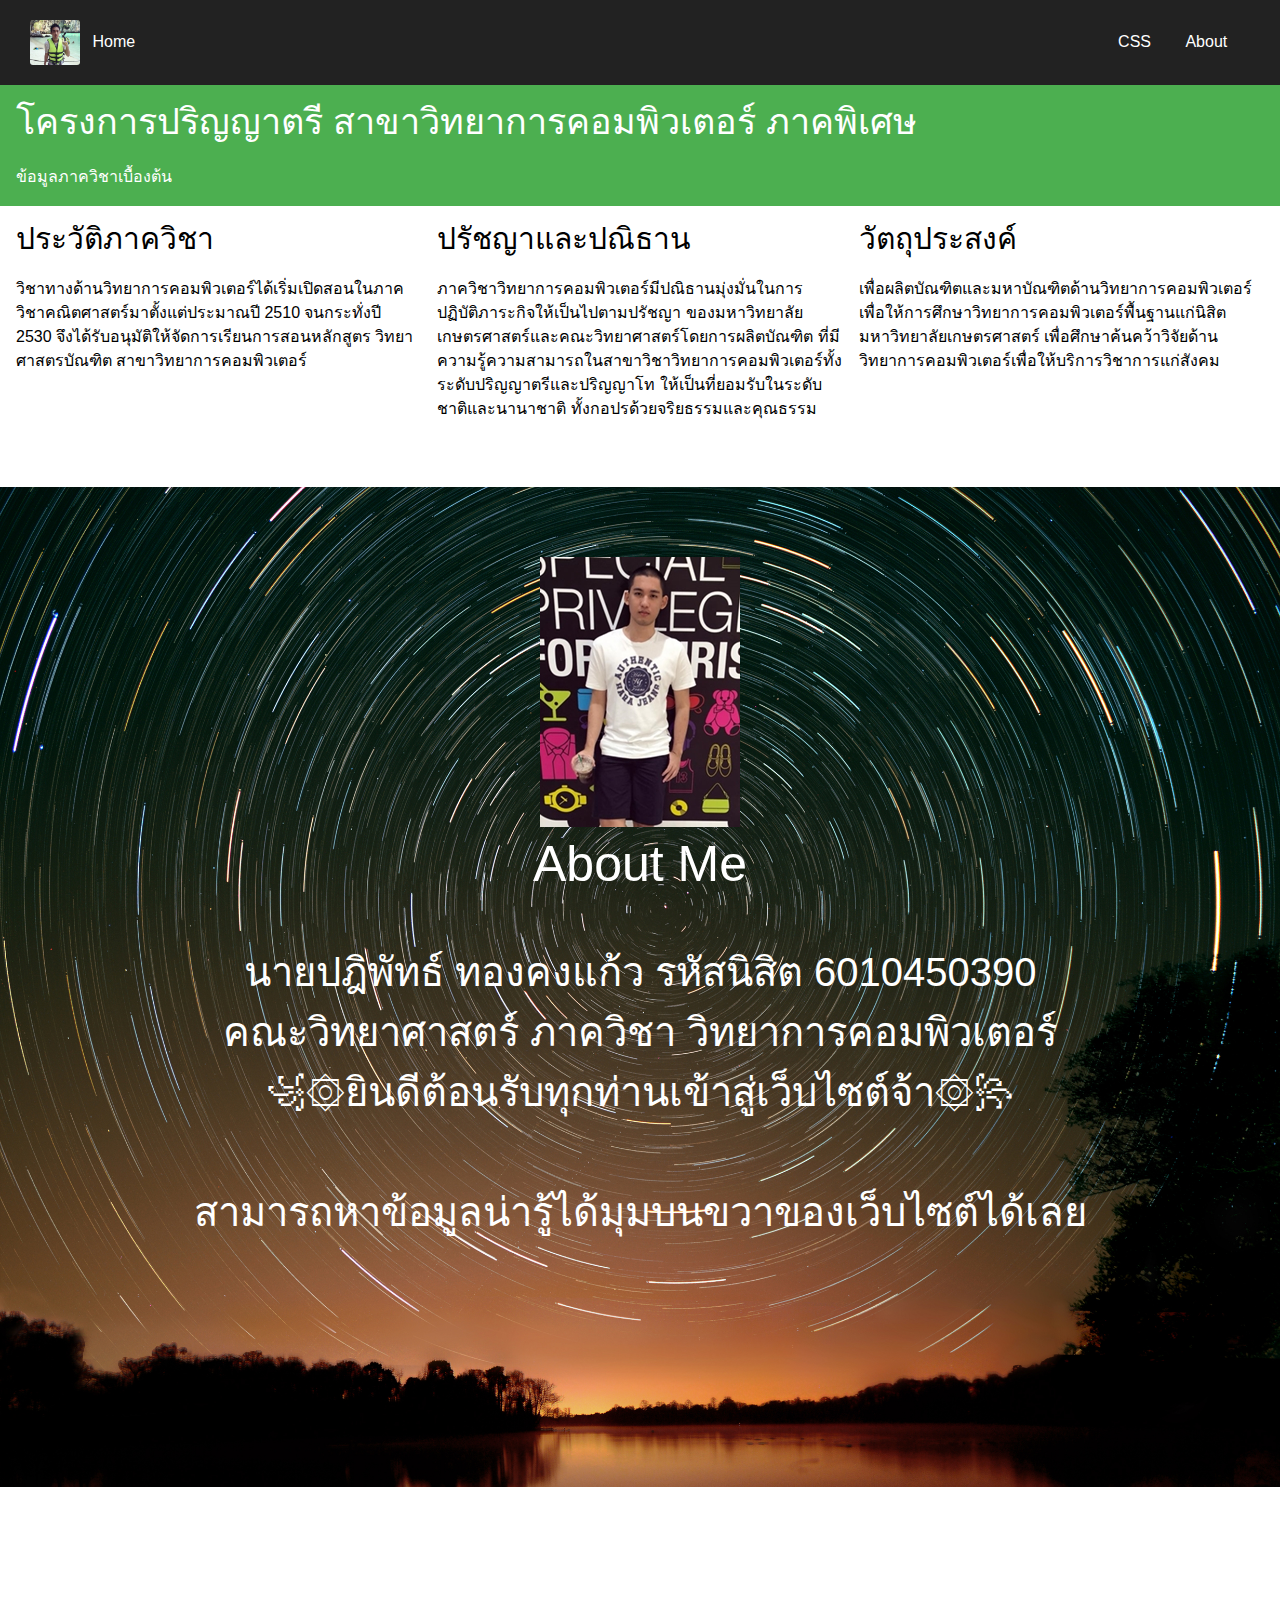
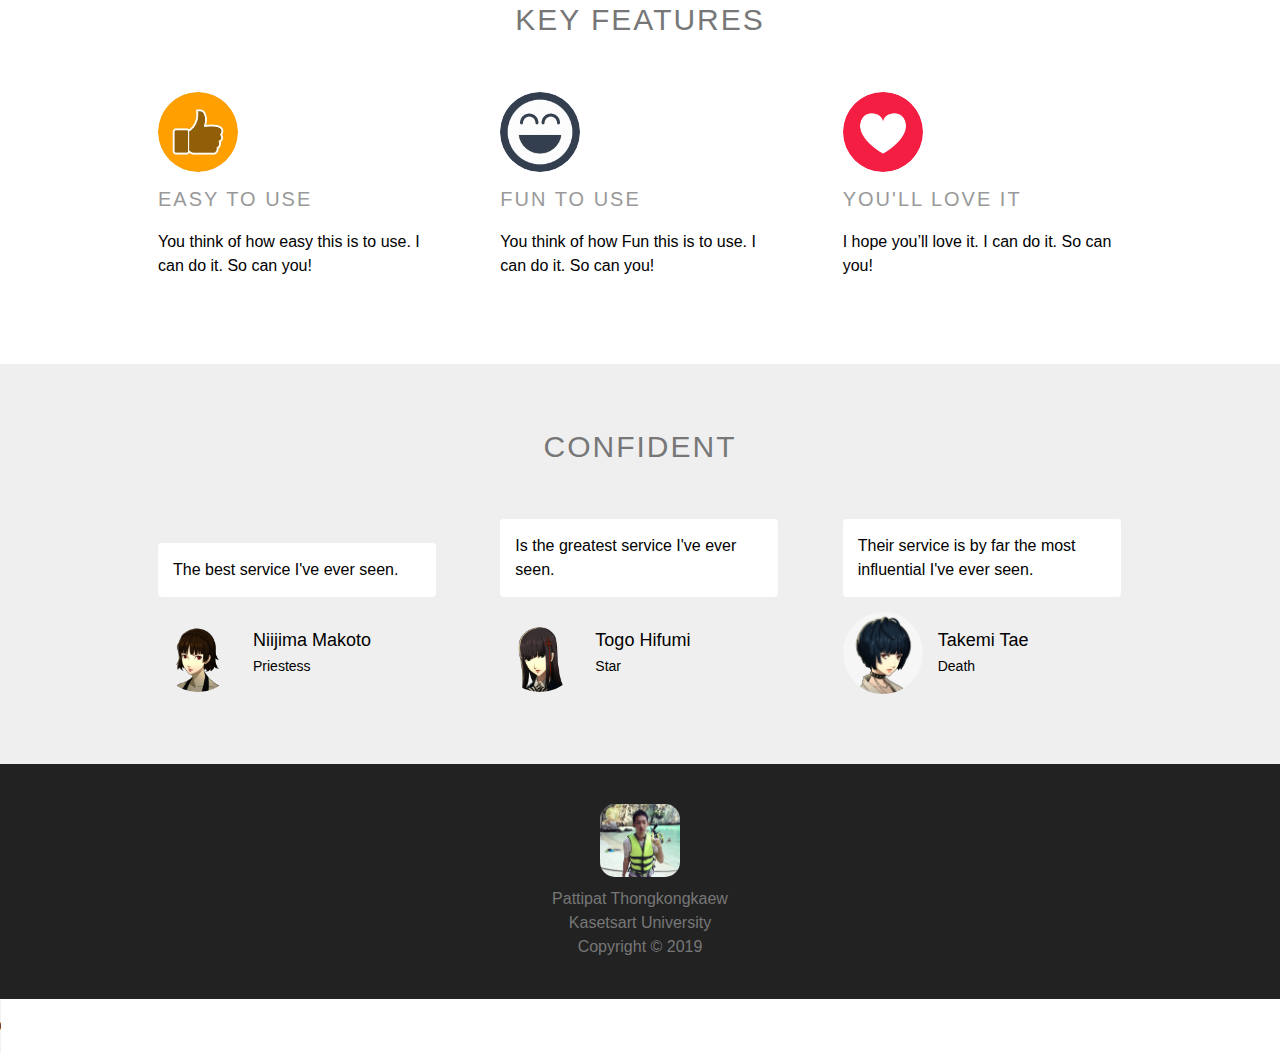
==== index.html @ 21c96cbf "first commit" ====
<!DOCTYPE html>
<html>
<head>
    <title>Pattipat Thongkongkaew</title>
    <meta name="viewport" content="width=device-width, initial-scale=1">
    <link rel="stylesheet" href="https://www.w3schools.com/w3css/4/w3.css">
    <link rel="stylesheet" href="css/style.css">
</head>
<body>

    <header>
        <a id="logo" href="index.html">
            <img src="img/Me.jpg" alt="Me">
            <span>Home</span>
        </a>

        <nav>
            <ul>
                <li><a href="index-2.html">CSS</a></li>
                <li><a href="http://cs.sci.ku.ac.th/">About</a></li>
            </ul>
        </nav>

    </header>
    <main>

        <div class="w3-container w3-green">
            <h1>โครงการปริญญาตรี สาขาวิทยาการคอมพิวเตอร์ ภาคพิเศษ</h1>
            <p>ข้อมูลภาควิชาเบื้องต้น</p>
        </div>

        <div class="w3-row-padding">
            <div class="w3-third">
                <h2>ประวัติภาควิชา</h2>
                <p>วิชาทางด้านวิทยาการคอมพิวเตอร์ได้เริ่มเปิดสอนในภาควิชาคณิตศาสตร์มาตั้งแต่ประมาณปี 2510
                    จนกระทั่งปี 2530 จึงได้รับอนุมัติให้จัดการเรียนการสอนหลักสูตร วิทยาศาสตรบัณฑิต สาขาวิทยาการคอมพิวเตอร์</p>
            </div>

            <div class="w3-third">
                <h2>ปรัชญาและปณิธาน</h2>
                <p>ภาควิชาวิทยาการคอมพิวเตอร์มีปณิธานมุ่งมั่นในการปฏิบัติภาระกิจให้เป็นไปตามปรัชญา ของมหาวิทยาลัยเกษตรศาสตร์และคณะวิทยาศาสตร์โดยการผลิตบัณฑิต
                    ที่มีความรู้ความสามารถในสาขาวิชาวิทยาการคอมพิวเตอร์ทั้งระดับปริญญาตรีและปริญญาโท ให้เป็นที่ยอมรับในระดับชาติและนานาชาติ
                    ทั้งกอปรด้วยจริยธรรมและคุณธรรม</p>
            </div>

            <div class="w3-third">
                <h2>วัตถุประสงค์</h2>
                <p>เพื่อผลิตบัณฑิตและมหาบัณฑิตด้านวิทยาการคอมพิวเตอร์ เพื่อให้การศึกษาวิทยาการคอมพิวเตอร์พื้นฐานแก่นิสิตมหาวิทยาลัยเกษตรศาสตร์
                    เพื่อศึกษาค้นคว้าวิจัยด้านวิทยาการคอมพิวเตอร์เพื่อให้บริการวิชาการแก่สังคม</p>
            </div>
        </div>

            <div class="site-section-primary">

        <div class="site">
            <div class="site-content">
                <img src="img/Profile.jpg" alt="Profile">
                <h1 class="site-title">About Me</h1>
                <p>นายปฎิพัทธ์ ทองคงแก้ว รหัสนิสิต 6010450390<br>
                    คณะวิทยาศาสตร์ ภาควิชา วิทยาการคอมพิวเตอร์<br>
                    ꧁۞ยินดีต้อนรับทุกท่านเข้าสู่เว็บไซต์จ้า۞꧂<br><br>
                        สามารถหาข้อมูลน่ารู้ได้มุมบนขวาของเว็บไซต์ได้เลย</p>
            </div>
        </div>

            </div>

        <div class="site-section-primary">
        <div class="site-section-inside">

            <div class="section-header">
                <h2>Key Features</h2>
            </div>

            <div class="feature-box">
                <img src="img/like.jpg" alt="Easy to Use">
                <h5>Easy to Use</h5>
                <p>You think of how easy this is to use. I can do it. So can you!</p>
            </div>

            <div class="feature-box">
                <img src="img/fun.jpg" alt="Fun to Use">
                <h5>Fun to Use</h5>
                <p>You think of how Fun this is to use. I can do it. So can you!</p>
            </div>

            <div class="feature-box">
                <img src="img/love.jpg" alt="You'll Love It">
                <h5>You'll Love It</h5>
                <p>I hope you’ll love it. I can do it. So can you!</p>
        </div>

        </div>
        </div>

        <div class="site-section-primary site-section-secondary">
        <div class="site-section-inside">

            <div class="section-header">
                <h2>Confident</h2>
            </div>

            <div class="testimonial-box">
                <div class="testimonial-content">
                    The best service I've ever seen.
                </div>
                <div class="testimonial-author">
                    <img src="img/makoto.png" alt="Makoto">
                    <h5>Niijima Makoto</h5>
                    <span>Priestess</span>
                </div>
            </div>

            <div class="testimonial-box">
                <div class="testimonial-content">
                    Is the greatest service I've ever seen.
                </div>
                <div class="testimonial-author">
                    <img src="img/hifumi.png" alt="Holly Lloyd">
                    <h5>Togo Hifumi</h5>
                    <span>Star</span>
                </div>
            </div>

            <div class="testimonial-box">
                <div class="testimonial-content">
                    Their service is by far the most influential I've ever seen.
                </div>
                <div class="testimonial-author">
                    <img src="img/takemi.png" alt="Brad Green">
                    <h5>Takemi Tae</h5>
                    <span>Death</span>
                </div>
            </div>

        </div>
        </div>

    </main>

    <footer>
        <img src="img/Me.jpg" alt="Footer Logo">
        <span>Pattipat Thongkongkaew<br>
        Kasetsart University<br>
        Copyright &copy; 2019 </span>
    </footer>

    <audio controls autoplay loop>
        <source src="music/Music.mp3" type="audio/mpeg">
    </audio>

</body>
</html>
---- css/style.css ----
*     {
    box-sizing: border-box;
  }
  html,
  body   {
    margin: 0;
    padding: 0;
    line-height: 1.5;
    font-size: 16px;
  }
  
  body     {
    background: #FFF;
    font-family: Arial, Helvetica, sans-serif;
  }
  
  header   {
    background: #222;
    color: #FFF;
    padding: 20px 30px;
  }
  
  #logo         {
    display: inline-block;
    color: #FFF;
    text-decoration: none;
    width: 49%;
  }
  #logo img    {
    width: 50px;
    border-radius: 3px;
    margin-right: 8px;
    vertical-align: middle;
  }
  #logo span   {
    display: inline-block;
  }
  
  nav     {
    width: 50%;
    display: inline-block;
    text-align: right;
  }
  nav ul   {
    list-style: none;
    margin: 0;
  }
  nav ul li {
    display: inline-block;
  }
  nav ul li a    {
    color: #FFF;
    text-decoration: none;
    display: block;
    padding: 10px 15px;
    border-radius: 3px;
    transition: 0.3s ease all;
  }
  nav ul li a:hover   {
    background: #444;
  }
  
  footer   {
    background: #222;
    color: #777;
    padding: 40px;
    text-align: center;
  }
  footer img   {
    display: block;
    border-radius: 15px;
    width: 80px;
    margin: 0 auto 10px;
  }
  
  .site           {
    min-height: 1000px;
    text-align: center;
    background-image: url('../img/sky.jpg');
    background-size: cover;
  }
  .site-content   {
    color: #FFF;
    padding-top: 70px;
    border-radius: 15px;
  }

  .site-content h1   {
    font-size: 50px;
    margin: 0;
  }
  .site-content p    {
    font-size: 40px;
  }
  .site-content a    {
    display: inline-block;
    color: #FFF;
    border: 3px solid #FFF;
    border-radius: 3px;
    padding: 15px 30px;
    margin-right: 20px;
    text-decoration: none;
    font-size: 28px;
  }
  
  .site-section-primary   {
    padding-bottom: 50px;
    padding-top: 50px;
  }
  .site-section-secondary   {
    background: #EFEFEF;
  }
  .site-section-inside   {
    width: 80%;
    max-width: 1200px;
    margin: 0 auto;
  }

  .section-header {
    text-align: center;
    margin-bottom: 30px;
  }
  .section-header h2{
    font-size: 30px;
    letter-spacing: 2px;
    text-transform: uppercase;
    font-weight: 300;
    color: #777;
  }
  
  .feature-box   {
    display: inline-block;
    width: 33%;
    padding: 20px 30px;
  }
  .feature-box img  {
    margin-bottom: 12px;
    width: 80px;
    vertical-align: middle;
    margin-right: 15px;
    border-radius: 50%;
  }
  .feature-box h5   {
    font-size: 20px;
    color: #999;
    text-transform: uppercase;
    font-weight: 300;
    letter-spacing: 2px;
    margin: 0;
  }
  
  .testimonial-box   {
    display: inline-block;
    width: 33%;
    padding: 20px 30px;
  }
  .testimonial-content   {
    background: #FFF;
    padding: 15px;
    border-radius: 4px;
    margin-bottom: 15px;
  }

  .testimonial-author img {
    float: left;
    width: 80px;
    border-radius: 50%;
    margin-right: 15px;
    vertical-align: middle;
  }
  .testimonial-author h5   {
    font-size: 18px;
    margin: 0;
    padding-top:15px;
  }
  .testimonial-author span {
    font-size: 14px;
  }
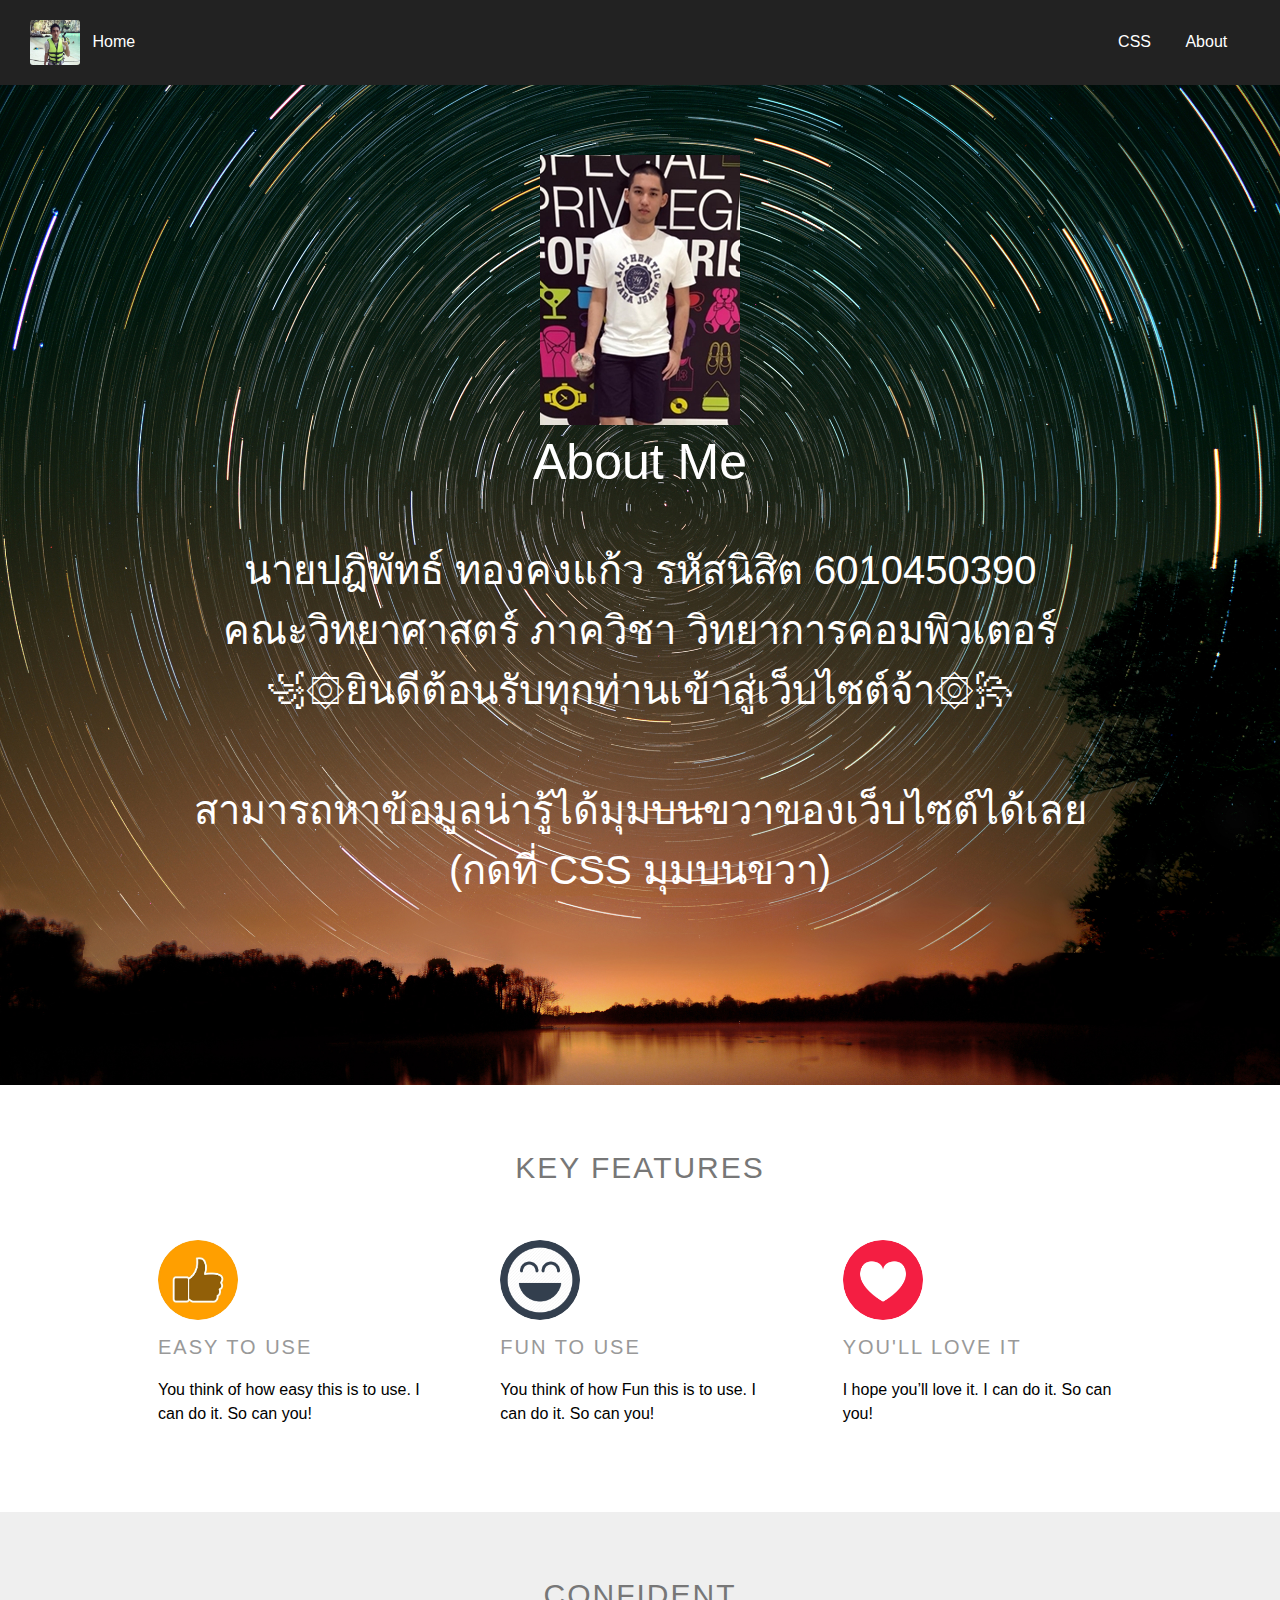
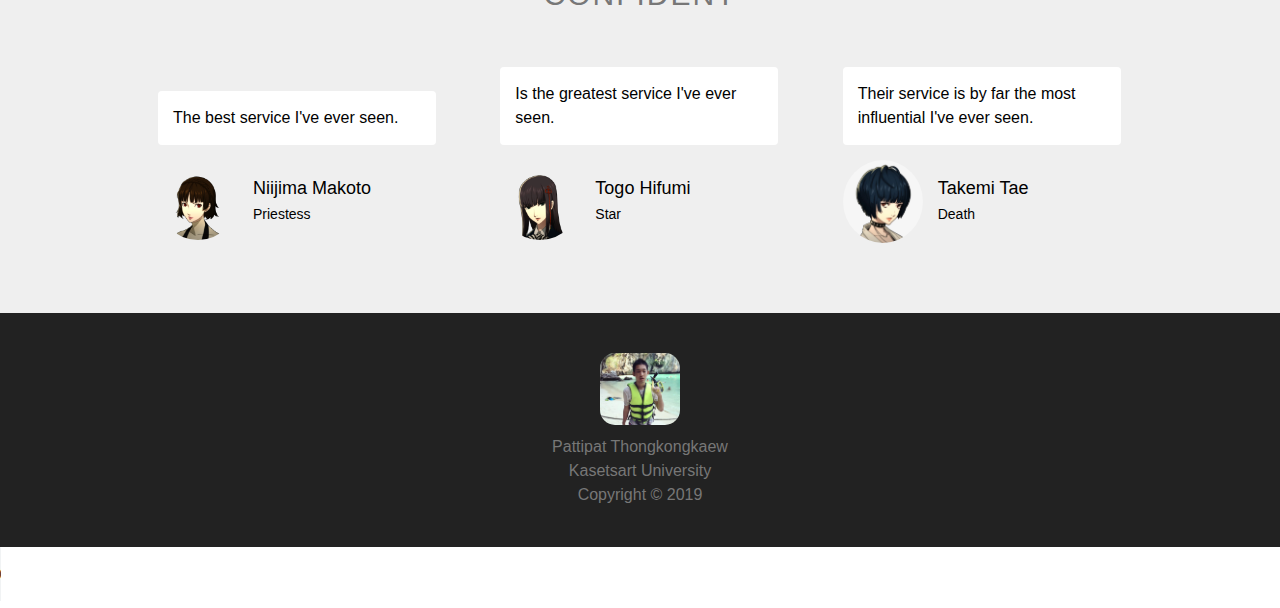
==== commit ca1f70d2: "Add files via upload" ====
--- a/index.html
+++ b/index.html
@@ -1,153 +1,124 @@
-<!DOCTYPE html>
-<html>
-<head>
-    <title>Pattipat Thongkongkaew</title>
-    <meta name="viewport" content="width=device-width, initial-scale=1">
-    <link rel="stylesheet" href="https://www.w3schools.com/w3css/4/w3.css">
-    <link rel="stylesheet" href="css/style.css">
-</head>
-<body>
-
-    <header>
-        <a id="logo" href="index.html">
-            <img src="img/Me.jpg" alt="Me">
-            <span>Home</span>
-        </a>
-
-        <nav>
-            <ul>
-                <li><a href="index-2.html">CSS</a></li>
-                <li><a href="http://cs.sci.ku.ac.th/">About</a></li>
-            </ul>
-        </nav>
-
-    </header>
-    <main>
-
-        <div class="w3-container w3-green">
-            <h1>โครงการปริญญาตรี สาขาวิทยาการคอมพิวเตอร์ ภาคพิเศษ</h1>
-            <p>ข้อมูลภาควิชาเบื้องต้น</p>
-        </div>
-
-        <div class="w3-row-padding">
-            <div class="w3-third">
-                <h2>ประวัติภาควิชา</h2>
-                <p>วิชาทางด้านวิทยาการคอมพิวเตอร์ได้เริ่มเปิดสอนในภาควิชาคณิตศาสตร์มาตั้งแต่ประมาณปี 2510
-                    จนกระทั่งปี 2530 จึงได้รับอนุมัติให้จัดการเรียนการสอนหลักสูตร วิทยาศาสตรบัณฑิต สาขาวิทยาการคอมพิวเตอร์</p>
-            </div>
-
-            <div class="w3-third">
-                <h2>ปรัชญาและปณิธาน</h2>
-                <p>ภาควิชาวิทยาการคอมพิวเตอร์มีปณิธานมุ่งมั่นในการปฏิบัติภาระกิจให้เป็นไปตามปรัชญา ของมหาวิทยาลัยเกษตรศาสตร์และคณะวิทยาศาสตร์โดยการผลิตบัณฑิต
-                    ที่มีความรู้ความสามารถในสาขาวิชาวิทยาการคอมพิวเตอร์ทั้งระดับปริญญาตรีและปริญญาโท ให้เป็นที่ยอมรับในระดับชาติและนานาชาติ
-                    ทั้งกอปรด้วยจริยธรรมและคุณธรรม</p>
-            </div>
-
-            <div class="w3-third">
-                <h2>วัตถุประสงค์</h2>
-                <p>เพื่อผลิตบัณฑิตและมหาบัณฑิตด้านวิทยาการคอมพิวเตอร์ เพื่อให้การศึกษาวิทยาการคอมพิวเตอร์พื้นฐานแก่นิสิตมหาวิทยาลัยเกษตรศาสตร์
-                    เพื่อศึกษาค้นคว้าวิจัยด้านวิทยาการคอมพิวเตอร์เพื่อให้บริการวิชาการแก่สังคม</p>
-            </div>
-        </div>
-
-            <div class="site-section-primary">
-
-        <div class="site">
-            <div class="site-content">
-                <img src="img/Profile.jpg" alt="Profile">
-                <h1 class="site-title">About Me</h1>
-                <p>นายปฎิพัทธ์ ทองคงแก้ว รหัสนิสิต 6010450390<br>
-                    คณะวิทยาศาสตร์ ภาควิชา วิทยาการคอมพิวเตอร์<br>
-                    ꧁۞ยินดีต้อนรับทุกท่านเข้าสู่เว็บไซต์จ้า۞꧂<br><br>
-                        สามารถหาข้อมูลน่ารู้ได้มุมบนขวาของเว็บไซต์ได้เลย</p>
-            </div>
-        </div>
-
-            </div>
-
-        <div class="site-section-primary">
-        <div class="site-section-inside">
-
-            <div class="section-header">
-                <h2>Key Features</h2>
-            </div>
-
-            <div class="feature-box">
-                <img src="img/like.jpg" alt="Easy to Use">
-                <h5>Easy to Use</h5>
-                <p>You think of how easy this is to use. I can do it. So can you!</p>
-            </div>
-
-            <div class="feature-box">
-                <img src="img/fun.jpg" alt="Fun to Use">
-                <h5>Fun to Use</h5>
-                <p>You think of how Fun this is to use. I can do it. So can you!</p>
-            </div>
-
-            <div class="feature-box">
-                <img src="img/love.jpg" alt="You'll Love It">
-                <h5>You'll Love It</h5>
-                <p>I hope you’ll love it. I can do it. So can you!</p>
-        </div>
-
-        </div>
-        </div>
-
-        <div class="site-section-primary site-section-secondary">
-        <div class="site-section-inside">
-
-            <div class="section-header">
-                <h2>Confident</h2>
-            </div>
-
-            <div class="testimonial-box">
-                <div class="testimonial-content">
-                    The best service I've ever seen.
-                </div>
-                <div class="testimonial-author">
-                    <img src="img/makoto.png" alt="Makoto">
-                    <h5>Niijima Makoto</h5>
-                    <span>Priestess</span>
-                </div>
-            </div>
-
-            <div class="testimonial-box">
-                <div class="testimonial-content">
-                    Is the greatest service I've ever seen.
-                </div>
-                <div class="testimonial-author">
-                    <img src="img/hifumi.png" alt="Holly Lloyd">
-                    <h5>Togo Hifumi</h5>
-                    <span>Star</span>
-                </div>
-            </div>
-
-            <div class="testimonial-box">
-                <div class="testimonial-content">
-                    Their service is by far the most influential I've ever seen.
-                </div>
-                <div class="testimonial-author">
-                    <img src="img/takemi.png" alt="Brad Green">
-                    <h5>Takemi Tae</h5>
-                    <span>Death</span>
-                </div>
-            </div>
-
-        </div>
-        </div>
-
-    </main>
-
-    <footer>
-        <img src="img/Me.jpg" alt="Footer Logo">
-        <span>Pattipat Thongkongkaew<br>
-        Kasetsart University<br>
-        Copyright &copy; 2019 </span>
-    </footer>
-
-    <audio controls autoplay loop>
-        <source src="music/Music.mp3" type="audio/mpeg">
-    </audio>
-
-</body>
-</html>
+<!DOCTYPE html>
+<html>
+<head>
+    <title>Pattipat Thongkongkaew</title>
+    <meta name="viewport" content="width=device-width, initial-scale=1">
+    <link rel="stylesheet" href="https://www.w3schools.com/w3css/4/w3.css">
+    <link rel="stylesheet" href="css/style.css">
+</head>
+<body>
+
+    <header>
+        <a id="logo" href="index.html">
+            <img src="img/Me.jpg" alt="Me">
+            <span>Home</span>
+        </a>
+
+        <nav>
+            <ul>
+                <li><a href="index-2.html">CSS</a></li>
+                <li><a href="http://cs.sci.ku.ac.th/">About</a></li>
+            </ul>
+        </nav>
+
+    </header>
+    <main>
+
+        <div class="site">
+            <div class="site-content">
+                <img src="img/Profile.jpg" alt="Profile">
+                <h1 class="site-title">About Me</h1>
+                <p>นายปฎิพัทธ์ ทองคงแก้ว รหัสนิสิต 6010450390<br>
+                    คณะวิทยาศาสตร์ ภาควิชา วิทยาการคอมพิวเตอร์<br>
+                    ꧁۞ยินดีต้อนรับทุกท่านเข้าสู่เว็บไซต์จ้า۞꧂<br><br>
+                        สามารถหาข้อมูลน่ารู้ได้มุมบนขวาของเว็บไซต์ได้เลย<br>
+                        (กดที่ CSS มุมบนขวา)</p>
+            </div>
+        </div>
+
+        <div class="site-section-primary">
+        <div class="site-section-inside">
+
+            <div class="section-header">
+                <h2>Key Features</h2>
+            </div>
+
+            <div class="feature-box">
+                <img src="img/like.jpg" alt="Easy to Use">
+                <h5>Easy to Use</h5>
+                <p>You think of how easy this is to use. I can do it. So can you!</p>
+            </div>
+
+            <div class="feature-box">
+                <img src="img/fun.jpg" alt="Fun to Use">
+                <h5>Fun to Use</h5>
+                <p>You think of how Fun this is to use. I can do it. So can you!</p>
+            </div>
+
+            <div class="feature-box">
+                <img src="img/love.jpg" alt="You'll Love It">
+                <h5>You'll Love It</h5>
+                <p>I hope you’ll love it. I can do it. So can you!</p>
+        </div>
+
+        </div>
+        </div>
+
+        <div class="site-section-primary site-section-secondary">
+        <div class="site-section-inside">
+
+            <div class="section-header">
+                <h2>Confident</h2>
+            </div>
+
+            <div class="testimonial-box">
+                <div class="testimonial-content">
+                    The best service I've ever seen.
+                </div>
+                <div class="testimonial-author">
+                    <img src="img/makoto.png" alt="Makoto">
+                    <h5>Niijima Makoto</h5>
+                    <span>Priestess</span>
+                </div>
+            </div>
+
+            <div class="testimonial-box">
+                <div class="testimonial-content">
+                    Is the greatest service I've ever seen.
+                </div>
+                <div class="testimonial-author">
+                    <img src="img/hifumi.png" alt="Holly Lloyd">
+                    <h5>Togo Hifumi</h5>
+                    <span>Star</span>
+                </div>
+            </div>
+
+            <div class="testimonial-box">
+                <div class="testimonial-content">
+                    Their service is by far the most influential I've ever seen.
+                </div>
+                <div class="testimonial-author">
+                    <img src="img/takemi.png" alt="Brad Green">
+                    <h5>Takemi Tae</h5>
+                    <span>Death</span>
+                </div>
+            </div>
+
+        </div>
+        </div>
+
+    </main>
+
+    <footer>
+        <img src="img/Me.jpg" alt="Footer Logo">
+        <span>Pattipat Thongkongkaew<br>
+        Kasetsart University<br>
+        Copyright &copy; 2019 </span>
+    </footer>
+
+    <audio controls autoplay loop>
+        <source src="music/Music.mp3" type="audio/mpeg">
+    </audio>
+
+</body>
+</html>
